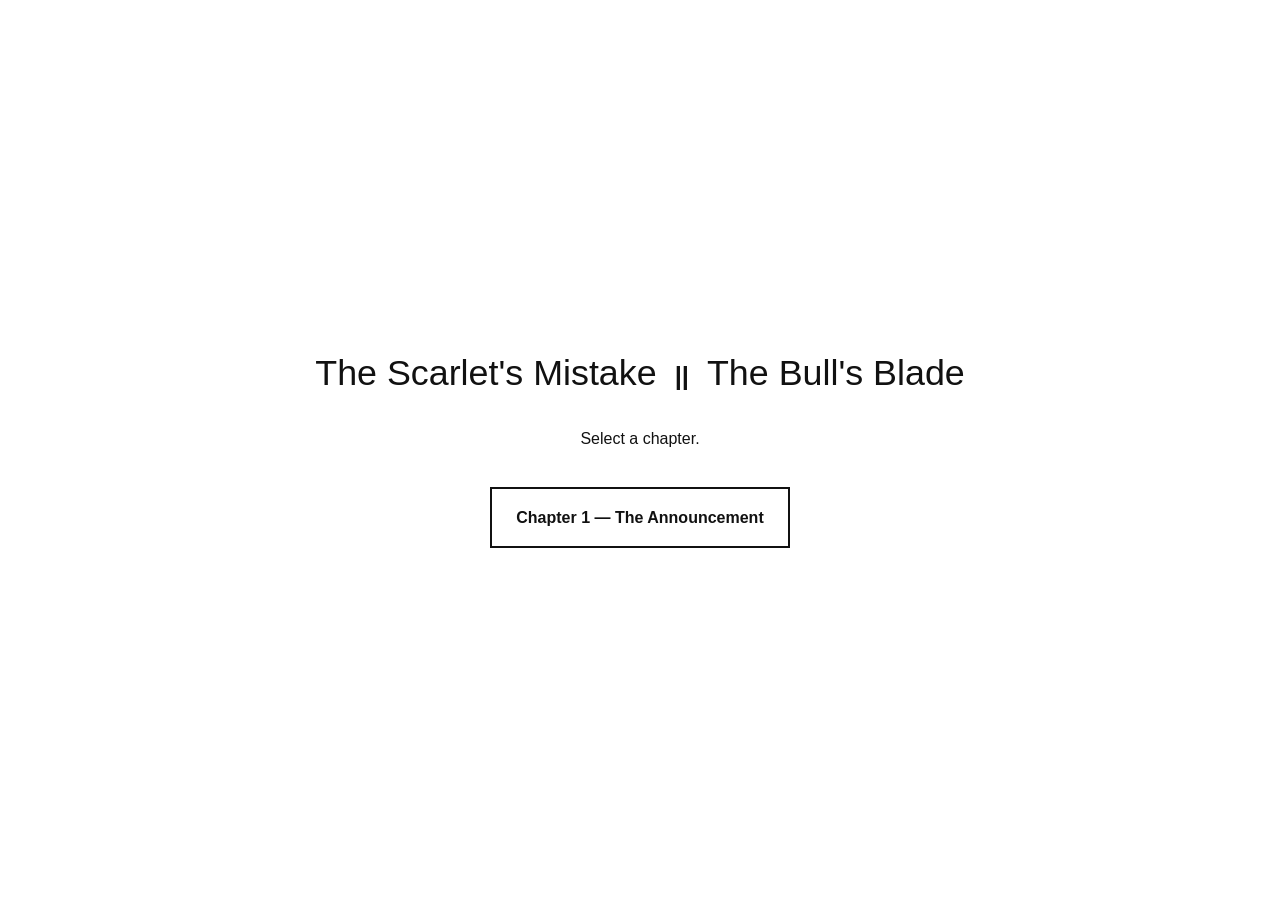
==== index.html @ d9510c17 "Initial commit: Scarlet x Bull story website" ====
<!DOCTYPE html>
<html lang="en">
<head>
  <meta charset="UTF-8">
  <meta name="viewport" content="width=device-width, initial-scale=1.0">
  <title>The Scarlet's Mistake || The Bull's Blade</title>
  <link rel="stylesheet" href="css/global.css">
  <link rel="stylesheet" href="css/index.css">
</head>

<body class="index-page">
  <main class="index-container">
    <h1 class="index-title">
      <span class="index-title--scarlet">The Scarlet's Mistake</span>
      <span class="index-title--separator" aria-hidden="true">||</span>
      <span class="index-title--bull">The Bull's Blade</span>
    </h1>

    <p class="index-intro">Select a chapter.</p>

    <a class="chapter-link" href="chapters/chapter-01-the-announcement.html">
      Chapter 1 — The Announcement
    </a>
  </main>
</body>
</html>
---- css/global.css ----
/* GLOBAL.CSS — shared by the entire story */

@font-face {
  font-family: "Formula1 Display";
  src: url("../fonts/Text/Formula1_Display/Formula1-Regular.ttf") format("truetype");
  font-weight: 400;
  font-style: normal;
  font-display: swap;
}

@font-face {
  font-family: "Formula1 Display";
  src: url("../fonts/Text/Formula1_Display/Formula1-Bold.ttf") format("truetype");
  font-weight: 700;
  font-style: normal;
  font-display: swap;
}

@font-face {
  font-family: "Formula1 Display";
  src: url("../fonts/Text/Formula1_Display/Formula1-Black.ttf") format("truetype");
  font-weight: 900;
  font-style: normal;
  font-display: swap;
}

@font-face {
  font-family: "Formula1 Display";
  src: url("../fonts/Text/Formula1_Display/Formula1-Italic.ttf") format("truetype");
  font-weight: 400;
  font-style: italic;
  font-display: swap;
}

@font-face {
  font-family: "Formula1 Display Wide";
  src: url("../fonts/Text/Formula1_Display/Formula1-Wide.ttf") format("truetype");
  font-weight: 400;
  font-style: normal;
  font-display: swap;
}

@font-face {
  font-family: "Ferro Rosso";
  src: url("../fonts/Text/Ferro_Rosso/FerroRosso.ttf") format("truetype");
  font-weight: 400;
  font-style: normal;
  font-display: swap;
}

@font-face {
  font-family: "Futura";
  src: url("../fonts/Text/Futura/Futura-Medium.otf") format("opentype");
  font-weight: 500;
  font-style: normal;
  font-display: swap;
}

@font-face {
  font-family: "Northwell";
  src: url("../fonts/Text/Northwell/Northwell.otf") format("opentype");
  font-weight: 400;
  font-style: normal;
  font-display: swap;
}

@font-face {
  font-family: "KHInterference";
  src: url("../fonts/Number/KHInterference-Light.otf") format("opentype");
  font-weight: 300;
  font-style: normal;
  font-display: swap;
}

@font-face {
  font-family: "KHInterference";
  src: url("../fonts/Number/KHInterference-Regular.otf") format("opentype");
  font-weight: 400;
  font-style: normal;
  font-display: swap;
}

@font-face {
  font-family: "KHInterference";
  src: url("../fonts/Number/KHInterference-Bold.otf") format("opentype");
  font-weight: 700;
  font-style: normal;
  font-display: swap;
}

*,
*::before,
*::after {
  box-sizing: border-box;
}

html {
  scroll-behavior: smooth;
}

body {
  margin: 0;
  background: #ffffff;
  color: #111111;
  font-family: "Formula1 Display", Arial, Helvetica, sans-serif;
  font-weight: 400;
  line-height: 1.7;
  text-rendering: optimizeLegibility;
  -webkit-font-smoothing: antialiased;
}

img {
  display: block;
  max-width: 100%;
  height: auto;
}

a {
  color: inherit;
}

button,
input,
textarea,
select {
  font: inherit;
}

p,
li,
figcaption,
blockquote {
  font-weight: 400;
}

strong,
b {
  font-weight: 700;
}

h1,
h2,
h3,
h4,
h5,
h6 {
  margin-top: 0;
  font-weight: 900;
  line-height: 1.1;
}

.visually-hidden {
  position: absolute !important;
  width: 1px !important;
  height: 1px !important;
  padding: 0 !important;
  margin: -1px !important;
  overflow: hidden !important;
  clip: rect(0, 0, 0, 0) !important;
  white-space: nowrap !important;
  border: 0 !important;
}
---- css/index.css ----
/* INDEX.CSS — chapter-selection page */

.index-page {
  min-height: 100vh;
  display: grid;
  place-items: center;
  padding: 32px 20px;
}

.index-container {
  width: min(100%, 760px);
  text-align: center;
}

.index-title {
  display: flex;
  align-items: baseline;
  justify-content: center;
  gap: 18px;

  width: max-content;
  max-width: 100%;

  margin: 0 auto 30px;

  white-space: nowrap;
  text-transform: none;
  letter-spacing: 0;
  line-height: 1.2;
}

.index-title--scarlet {
  font-family: "Ferro Rosso", sans-serif;
  font-weight: 400;
  font-size: clamp(1.5rem, 2.8vw, 3.5rem);
}

.index-title--separator {
  font-family: "Formula1 Display", sans-serif;
  font-weight: 700;
  font-size: clamp(1.2rem, 2vw, 2.5rem);
}

.index-title--bull {
  font-family: "Futura", sans-serif;
  font-weight: 500;
  font-size: clamp(1.5rem, 2.8vw, 3.5rem);
}

.index-intro {
  margin-bottom: 34px;
}

.chapter-link {
  display: inline-block;
  padding: 15px 24px;
  border: 2px solid #111111;
  text-decoration: none;
  font-weight: 700;
  transition: transform 160ms ease, background-color 160ms ease, color 160ms ease;
}

.chapter-link:hover {
  background: #111111;
  color: #ffffff;
  transform: translateY(-2px);
}
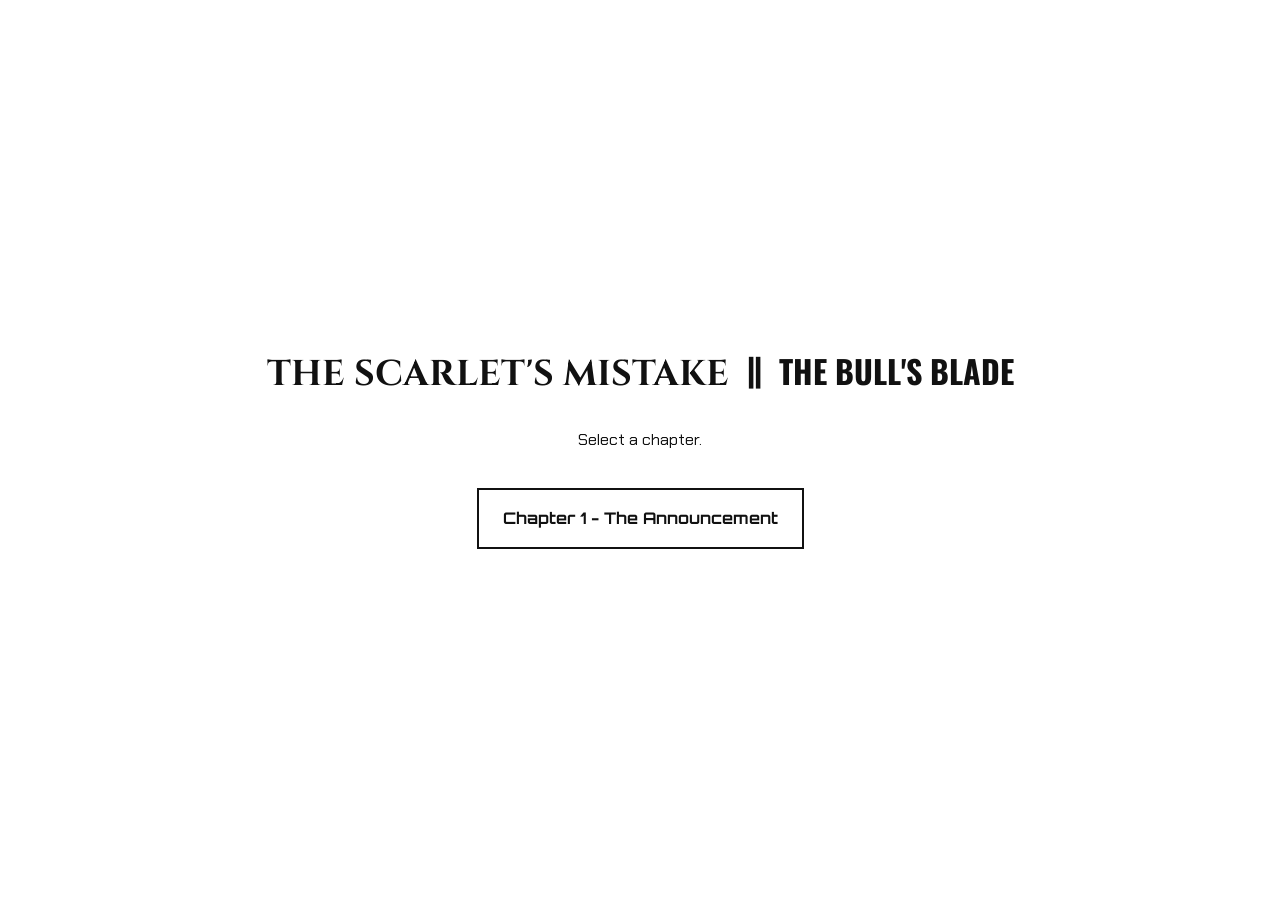
==== commit 7cef392a: "Replace proprietary fonts with open-source web fonts" ====
--- a/index.html
+++ b/index.html
@@ -11,15 +11,15 @@
 <body class="index-page">
   <main class="index-container">
     <h1 class="index-title">
-      <span class="index-title--scarlet">The Scarlet's Mistake</span>
+      <span class="index-title--scarlet">THE SCARLET'S MISTAKE</span>
       <span class="index-title--separator" aria-hidden="true">||</span>
-      <span class="index-title--bull">The Bull's Blade</span>
+      <span class="index-title--bull">THE BULL'S BLADE</span>
     </h1>
 
     <p class="index-intro">Select a chapter.</p>
 
     <a class="chapter-link" href="chapters/chapter-01-the-announcement.html">
-      Chapter 1 — The Announcement
+      Chapter 1 - The Announcement
     </a>
   </main>
 </body>
--- a/css/global.css
+++ b/css/global.css
@@ -1,92 +1,4 @@
-/* GLOBAL.CSS — shared by the entire story */
-
-@font-face {
-  font-family: "Formula1 Display";
-  src: url("../fonts/Text/Formula1_Display/Formula1-Regular.ttf") format("truetype");
-  font-weight: 400;
-  font-style: normal;
-  font-display: swap;
-}
-
-@font-face {
-  font-family: "Formula1 Display";
-  src: url("../fonts/Text/Formula1_Display/Formula1-Bold.ttf") format("truetype");
-  font-weight: 700;
-  font-style: normal;
-  font-display: swap;
-}
-
-@font-face {
-  font-family: "Formula1 Display";
-  src: url("../fonts/Text/Formula1_Display/Formula1-Black.ttf") format("truetype");
-  font-weight: 900;
-  font-style: normal;
-  font-display: swap;
-}
-
-@font-face {
-  font-family: "Formula1 Display";
-  src: url("../fonts/Text/Formula1_Display/Formula1-Italic.ttf") format("truetype");
-  font-weight: 400;
-  font-style: italic;
-  font-display: swap;
-}
-
-@font-face {
-  font-family: "Formula1 Display Wide";
-  src: url("../fonts/Text/Formula1_Display/Formula1-Wide.ttf") format("truetype");
-  font-weight: 400;
-  font-style: normal;
-  font-display: swap;
-}
-
-@font-face {
-  font-family: "Ferro Rosso";
-  src: url("../fonts/Text/Ferro_Rosso/FerroRosso.ttf") format("truetype");
-  font-weight: 400;
-  font-style: normal;
-  font-display: swap;
-}
-
-@font-face {
-  font-family: "Futura";
-  src: url("../fonts/Text/Futura/Futura-Medium.otf") format("opentype");
-  font-weight: 500;
-  font-style: normal;
-  font-display: swap;
-}
-
-@font-face {
-  font-family: "Northwell";
-  src: url("../fonts/Text/Northwell/Northwell.otf") format("opentype");
-  font-weight: 400;
-  font-style: normal;
-  font-display: swap;
-}
-
-@font-face {
-  font-family: "KHInterference";
-  src: url("../fonts/Number/KHInterference-Light.otf") format("opentype");
-  font-weight: 300;
-  font-style: normal;
-  font-display: swap;
-}
-
-@font-face {
-  font-family: "KHInterference";
-  src: url("../fonts/Number/KHInterference-Regular.otf") format("opentype");
-  font-weight: 400;
-  font-style: normal;
-  font-display: swap;
-}
-
-@font-face {
-  font-family: "KHInterference";
-  src: url("../fonts/Number/KHInterference-Bold.otf") format("opentype");
-  font-weight: 700;
-  font-style: normal;
-  font-display: swap;
-}
+@import url("https://fonts.googleapis.com/css2?family=Chakra+Petch:wght@400;500;600;700&family=Cinzel:wght@400;700;900&family=Orbitron:wght@400;500;600;700;800;900&family=Oswald:wght@400;500;600;700&display=swap");
 
 *,
 *::before,
@@ -102,7 +14,7 @@
   margin: 0;
   background: #ffffff;
   color: #111111;
-  font-family: "Formula1 Display", Arial, Helvetica, sans-serif;
+  font-family: "Orbitron", Arial, Helvetica, sans-serif;
   font-weight: 400;
   line-height: 1.7;
   text-rendering: optimizeLegibility;
--- a/css/index.css
+++ b/css/index.css
@@ -30,24 +30,25 @@
 }
 
 .index-title--scarlet {
-  font-family: "Ferro Rosso", sans-serif;
-  font-weight: 400;
-  font-size: clamp(1.5rem, 2.8vw, 3.5rem);
+  font-family: "Cinzel", serif;
+  font-weight: 700;
+  font-size: clamp(1.2rem, 2.8vw, 3.5rem);
 }
 
 .index-title--separator {
-  font-family: "Formula1 Display", sans-serif;
+  font-family: "Orbitron", sans-serif;
   font-weight: 700;
-  font-size: clamp(1.2rem, 2vw, 2.5rem);
+  font-size: clamp(1rem, 2.7vw, 3.5rem);
 }
 
 .index-title--bull {
-  font-family: "Futura", sans-serif;
-  font-weight: 500;
-  font-size: clamp(1.5rem, 2.8vw, 3.5rem);
+  font-family: "Oswald", sans-serif;
+  font-weight: 700;
+  font-size: clamp(1.1rem, 2.5vw, 3.2rem);
 }
 
 .index-intro {
+  font-family: "Chakra Petch", Arial, Helvetica, sans-serif;
   margin-bottom: 34px;
 }
 
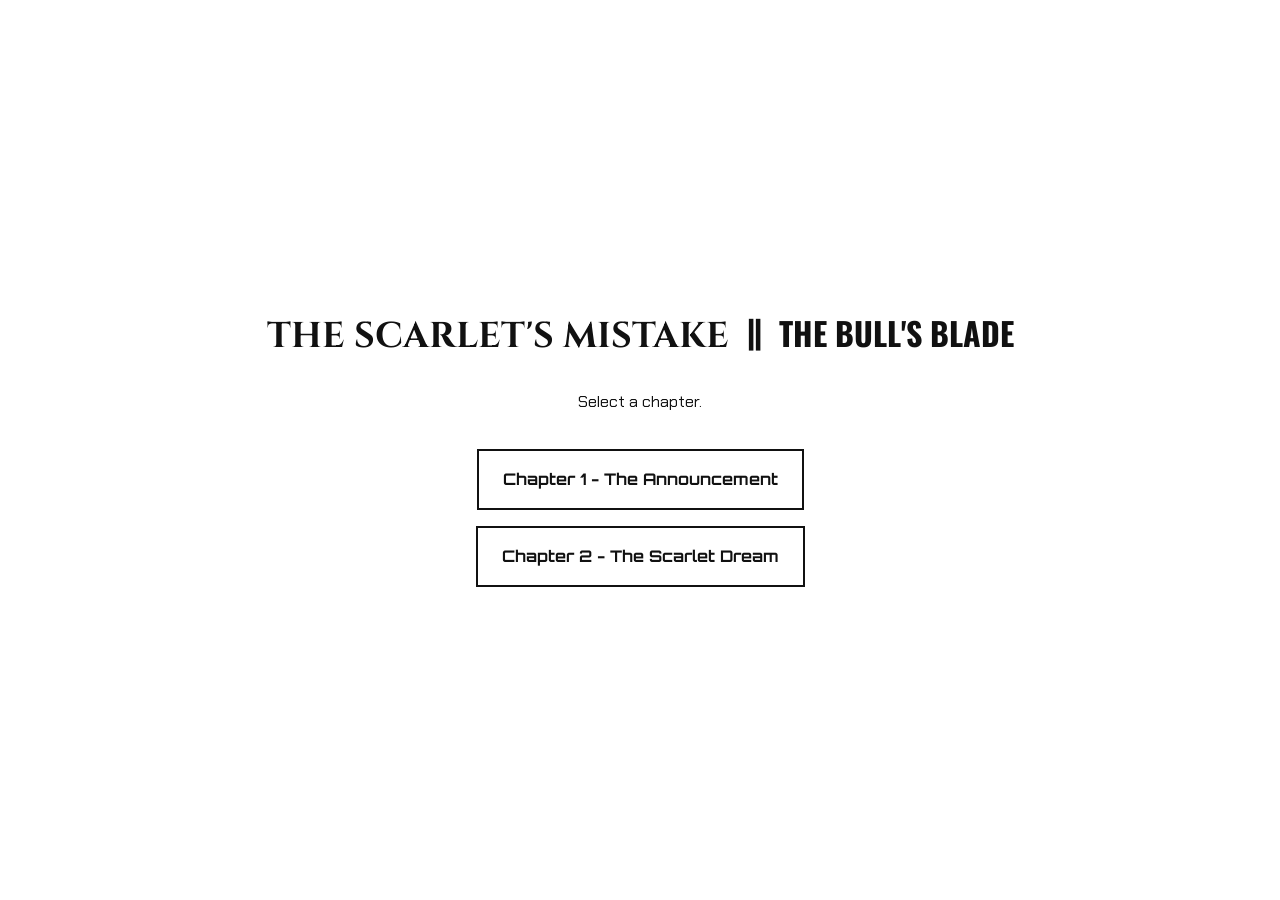
==== commit 26ecf845: "Add Chapter 2 to homepage navigation" ====
--- a/index.html
+++ b/index.html
@@ -18,9 +18,15 @@
 
     <p class="index-intro">Select a chapter.</p>
 
-    <a class="chapter-link" href="chapters/chapter-01-the-announcement.html">
-      Chapter 1 - The Announcement
-    </a>
+    <nav class="chapter-list" aria-label="Chapters">
+      <a class="chapter-link" href="chapters/chapter-01-the-announcement.html">
+        Chapter 1 - The Announcement
+      </a>
+
+      <a class="chapter-link" href="chapters/chapter-02-the-scarlet-dream.html">
+        Chapter 2 - The Scarlet Dream
+      </a>
+    </nav>
   </main>
 </body>
-</html>
+</html>
--- a/css/index.css
+++ b/css/index.css
@@ -27,6 +27,7 @@
   text-transform: none;
   letter-spacing: 0;
   line-height: 1.2;
+  animation: title-arrive 800ms cubic-bezier(0.2, 0.8, 0.2, 1) both;
 }
 
 .index-title--scarlet {
@@ -50,19 +51,82 @@
 .index-intro {
   font-family: "Chakra Petch", Arial, Helvetica, sans-serif;
   margin-bottom: 34px;
+  animation: content-arrive 650ms ease-out 250ms both;
 }
 
+/* A black racing-stripe fill sweeps across the chapter button on hover. */
 .chapter-link {
+  position: relative;
+  isolation: isolate;
+  overflow: hidden;
   display: inline-block;
   padding: 15px 24px;
   border: 2px solid #111111;
+  background: #ffffff;
+  color: #111111;
   text-decoration: none;
   font-weight: 700;
-  transition: transform 160ms ease, background-color 160ms ease, color 160ms ease;
+  transition: color 300ms ease, transform 250ms ease;
+  animation: content-arrive 650ms ease-out 450ms both;
 }
 
-.chapter-link:hover {
+.chapter-link::before {
+  content: "";
+  position: absolute;
+  z-index: -1;
+  inset: 0;
   background: #111111;
+  transform: scaleX(0);
+  transform-origin: left center;
+  transition: transform 350ms cubic-bezier(0.22, 1, 0.36, 1);
+}
+
+.chapter-link:hover,
+.chapter-link:focus-visible {
   color: #ffffff;
-  transform: translateY(-2px);
+  transform: translateY(-3px);
 }
+
+.chapter-link:hover::before,
+.chapter-link:focus-visible::before {
+  transform: scaleX(1);
+}
+
+.chapter-link:active {
+  transform: translateY(0);
+}
+
+.chapter-link:focus-visible {
+  outline: 2px solid #111111;
+  outline-offset: 4px;
+}
+
+.chapter-list {
+  display: flex;
+  flex-direction: column;
+  align-items: center;
+  gap: 16px;
+}
+
+@keyframes title-arrive {
+  from { opacity: 0; transform: translateY(18px); }
+  to   { opacity: 1; transform: translateY(0); }
+}
+
+@keyframes content-arrive {
+  from { opacity: 0; transform: translateY(12px); }
+  to   { opacity: 1; transform: translateY(0); }
+}
+
+@media (prefers-reduced-motion: reduce) {
+  .index-title,
+  .index-intro,
+  .chapter-link {
+    animation: none;
+  }
+
+  .chapter-link,
+  .chapter-link::before {
+    transition: none;
+  }
+}
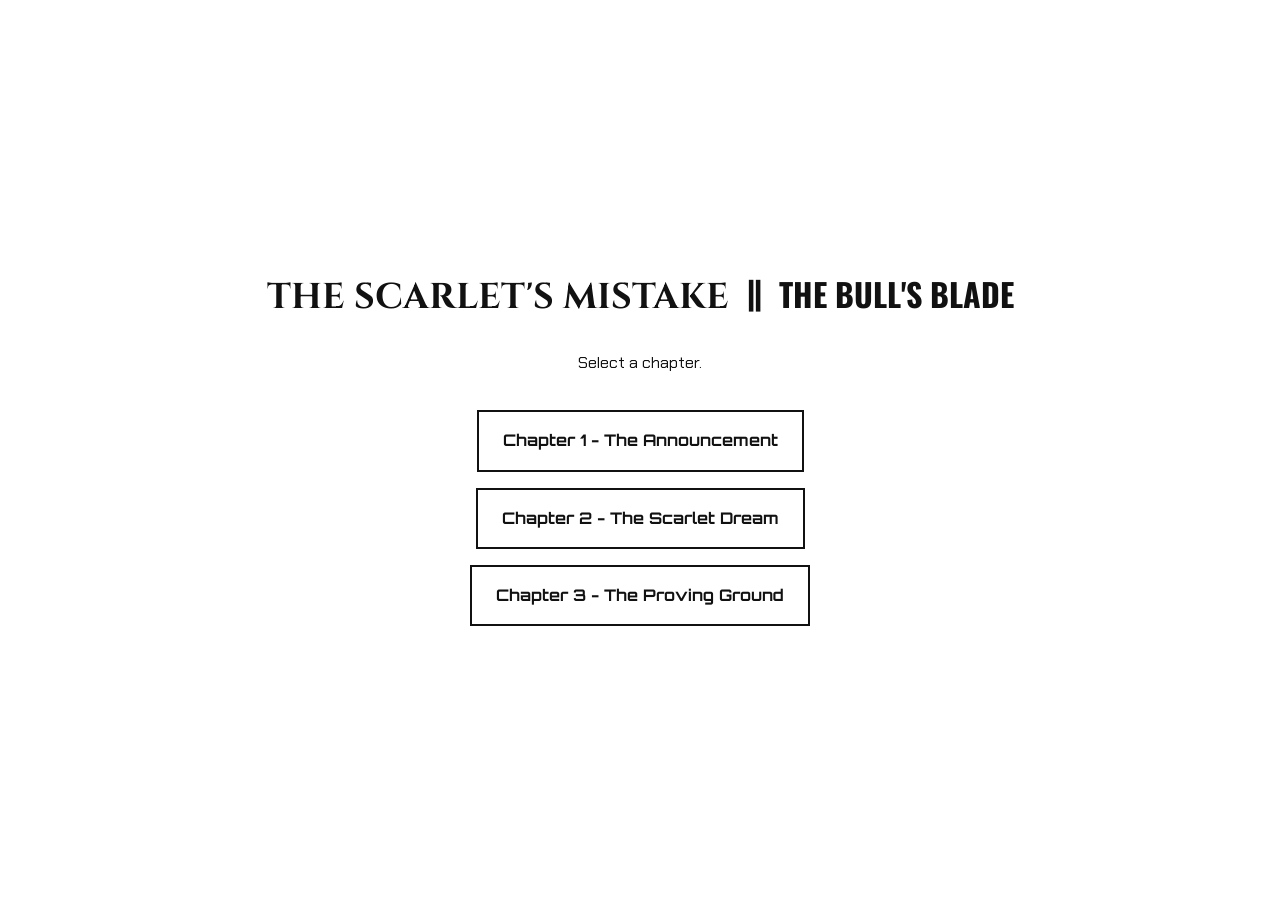
==== commit 910cbcd2: "Add Chapter 3 and update website typography" ====
--- a/index.html
+++ b/index.html
@@ -26,6 +26,10 @@
       <a class="chapter-link" href="chapters/chapter-02-the-scarlet-dream.html">
         Chapter 2 - The Scarlet Dream
       </a>
+
+      <a class="chapter-link" href="chapters/chapter-03-the-proving-ground.html">
+        Chapter 3 - The Proving Ground
+      </a>
     </nav>
   </main>
 </body>
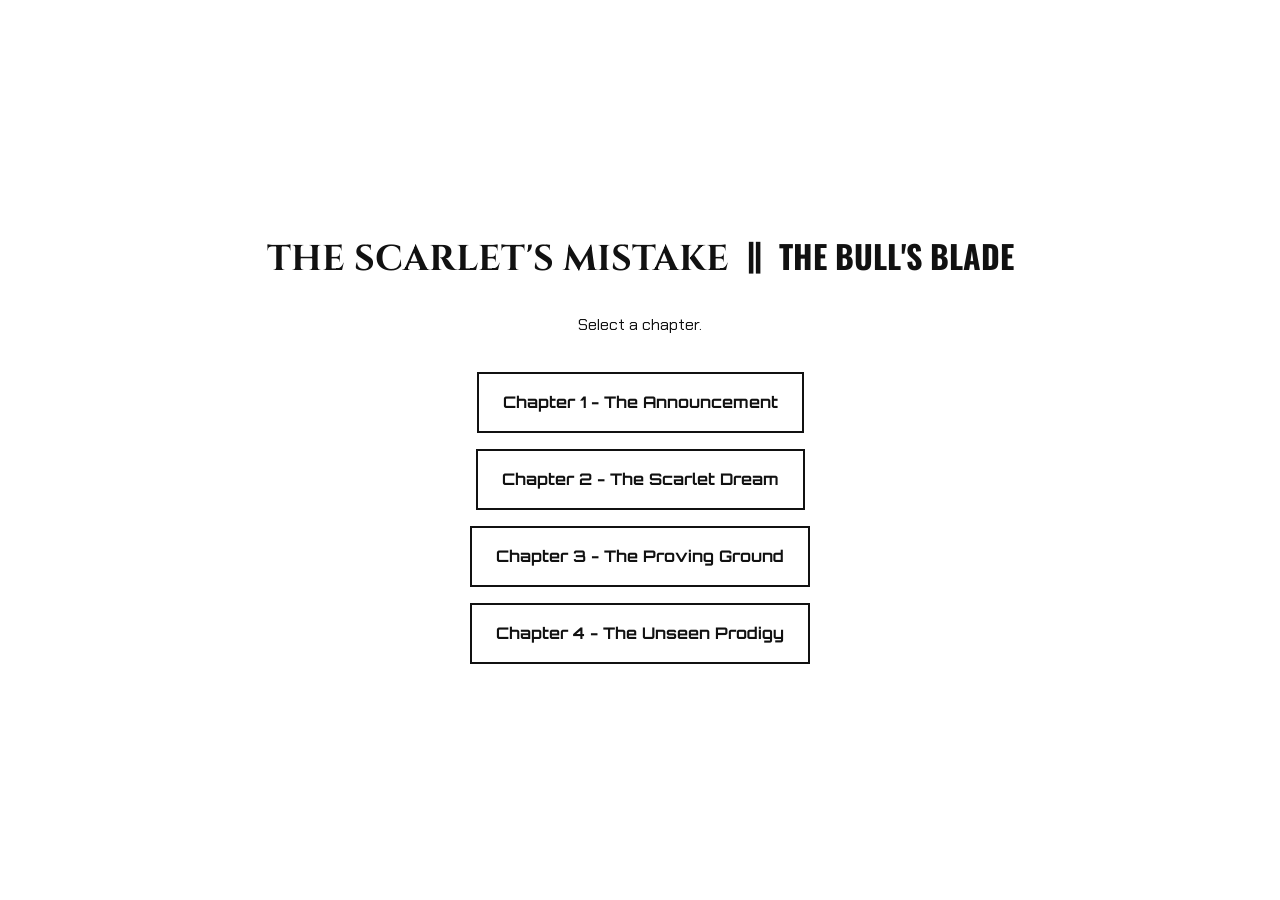
==== commit c1576f8e: "Add Chapter 4 - The Unseen Prodigy" ====
--- a/index.html
+++ b/index.html
@@ -30,6 +30,10 @@
       <a class="chapter-link" href="chapters/chapter-03-the-proving-ground.html">
         Chapter 3 - The Proving Ground
       </a>
+
+      <a class="chapter-link" href="chapters/chapter-04-the-unseen-prodigy.html">
+        Chapter 4 - The Unseen Prodigy
+      </a>
     </nav>
   </main>
 </body>
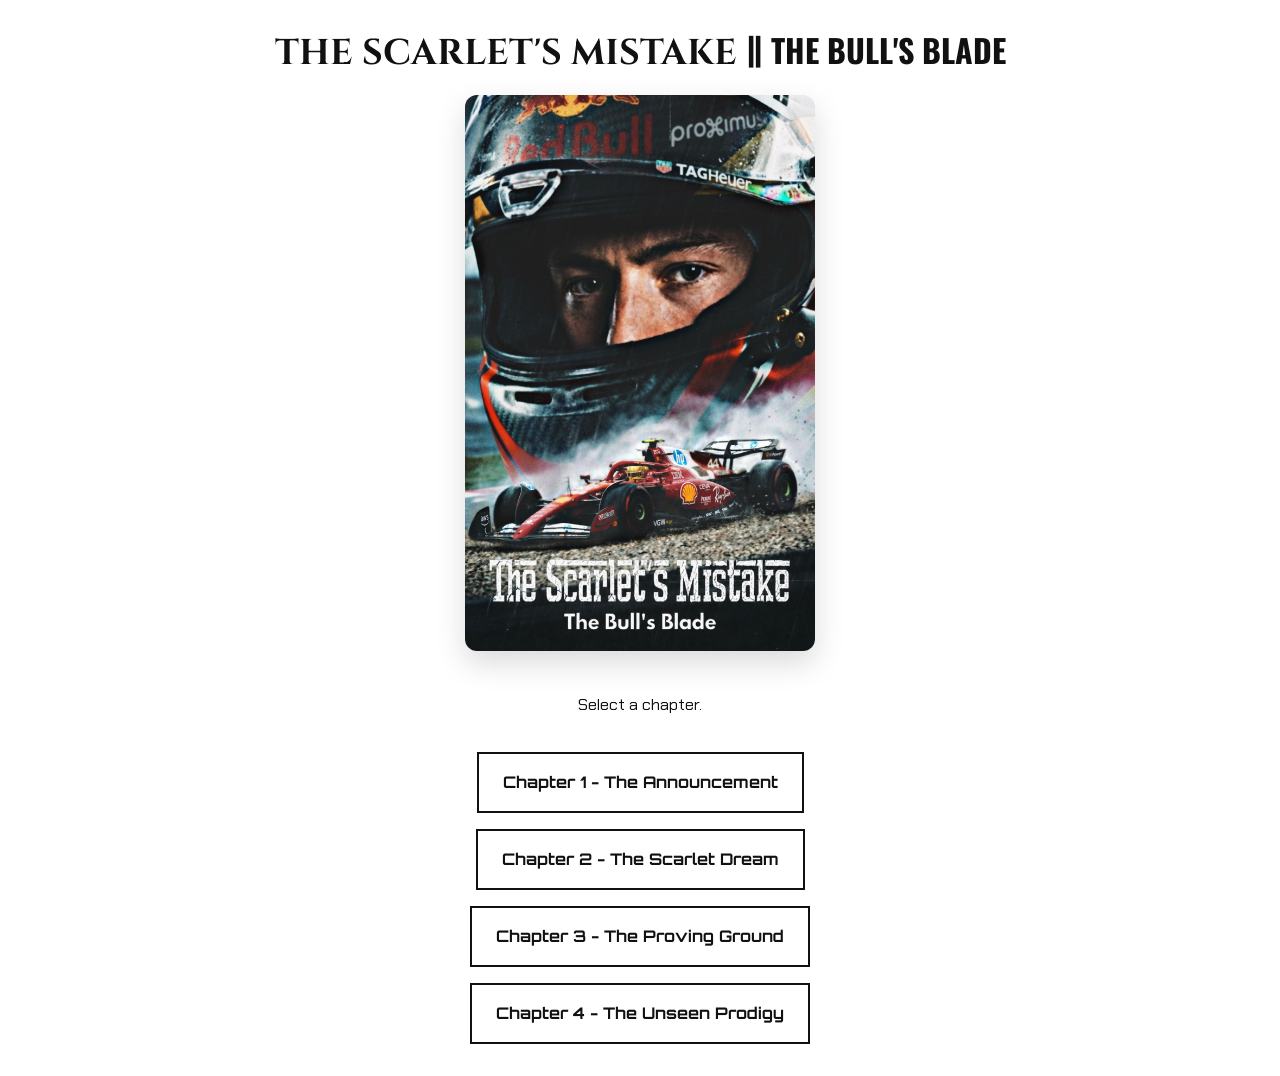
==== commit 0a6167a2: "Add story poster and refine homepage layout" ====
--- a/index.html
+++ b/index.html
@@ -10,11 +10,21 @@
 
 <body class="index-page">
   <main class="index-container">
+
     <h1 class="index-title">
       <span class="index-title--scarlet">THE SCARLET'S MISTAKE</span>
       <span class="index-title--separator" aria-hidden="true">||</span>
       <span class="index-title--bull">THE BULL'S BLADE</span>
     </h1>
+
+    <figure class="index-poster">
+      <img
+        src="images/poster-image/poster-image.png"
+        alt="The Scarlet's Mistake || The Bull's Blade story poster"
+        loading="eager"
+        fetchpriority="high"
+      >
+    </figure>
 
     <p class="index-intro">Select a chapter.</p>
 
@@ -35,6 +45,7 @@
         Chapter 4 - The Unseen Prodigy
       </a>
     </nav>
+
   </main>
 </body>
 </html>
--- a/css/index.css
+++ b/css/index.css
@@ -8,26 +8,51 @@
 }
 
 .index-container {
-  width: min(100%, 760px);
+  width: min(100%, 1600px);
   text-align: center;
 }
 
-.index-title {
+.index-poster {
   display: flex;
-  align-items: baseline;
   justify-content: center;
-  gap: 18px;
+  align-items: center;
 
-  width: max-content;
-  max-width: 100%;
+  width: 100%;
+  margin: 0 auto 40px;
+}
 
-  margin: 0 auto 30px;
+.index-poster img {
+  display: block;
 
-  white-space: nowrap;
-  text-transform: none;
-  letter-spacing: 0;
-  line-height: 1.2;
-  animation: title-arrive 800ms cubic-bezier(0.2, 0.8, 0.2, 1) both;
+  width: 100%;
+  max-width: 350px;
+  height: auto;
+
+  object-fit: contain;
+  border-radius: 12px;
+}
+
+@media (max-width: 768px) {
+  .index-poster img {
+    max-width: 260px;
+  }
+
+  .index-poster {
+    margin-bottom: 25px;
+  }
+}
+
+.index-poster img {
+  display: block;
+
+  width: 100%;
+  max-width: 350px;
+  height: auto;
+
+  object-fit: contain;
+  border-radius: 12px;
+
+  box-shadow: 0 12px 30px rgba(0, 0, 0, 0.15);
 }
 
 .index-title--scarlet {
@@ -54,7 +79,6 @@
   animation: content-arrive 650ms ease-out 250ms both;
 }
 
-/* A black racing-stripe fill sweeps across the chapter button on hover. */
 .chapter-link {
   position: relative;
   isolation: isolate;
@@ -130,3 +154,11 @@
     transition: none;
   }
 }
+
+@media (max-width: 768px) {
+  .index-title {
+    flex-wrap: wrap;
+    white-space: normal;
+    gap: 8px;
+  }
+}
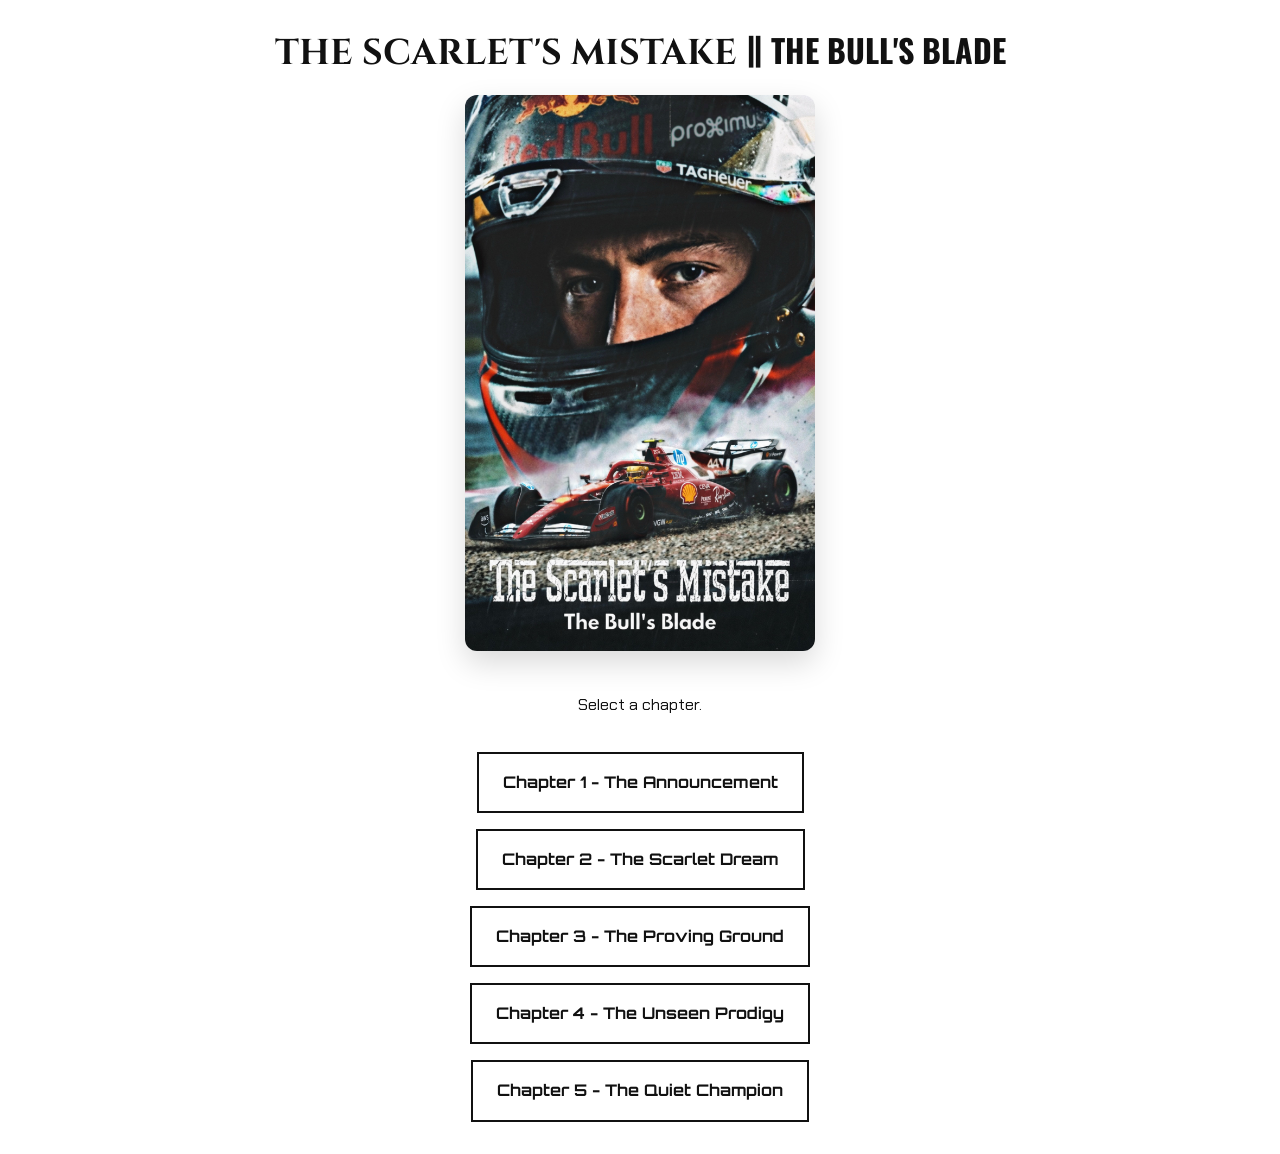
==== commit 79f772d1: "Add Chapter 5 - The Quiet Champion" ====
--- a/index.html
+++ b/index.html
@@ -44,6 +44,10 @@
       <a class="chapter-link" href="chapters/chapter-04-the-unseen-prodigy.html">
         Chapter 4 - The Unseen Prodigy
       </a>
+
+      <a class="chapter-link" href="chapters/chapter-05-the-quiet-champion.html">
+        Chapter 5 - The Quiet Champion
+      </a>
     </nav>
 
   </main>
